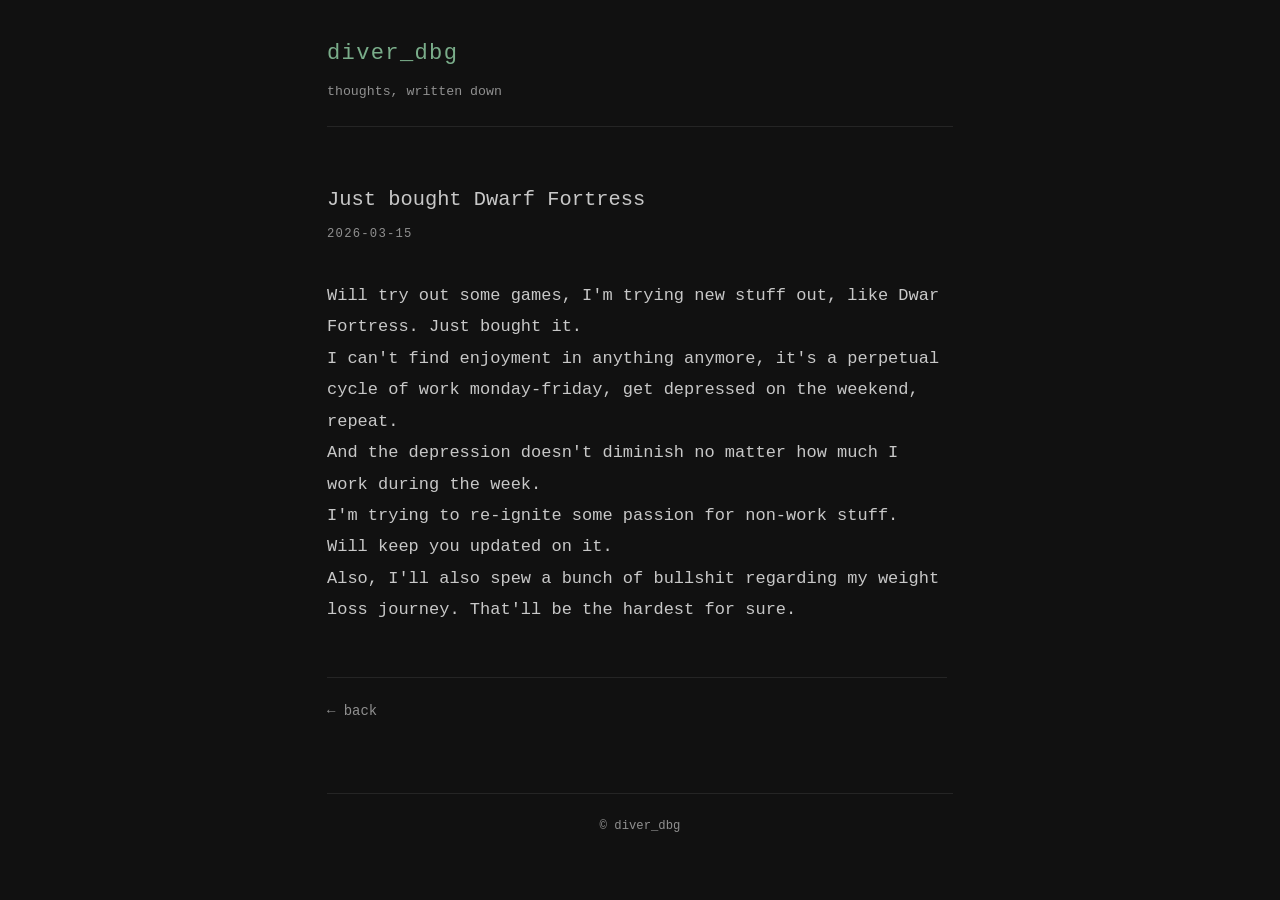
==== entries/2026-03-15-just-bought-dwarf-fortress.html @ 036aea5c "entry: 2026-03-15 — Just bought Dwarf Fortress" ====
<!DOCTYPE html>
<html lang="en">
<head>
  <meta charset="UTF-8">
  <meta name="viewport" content="width=device-width, initial-scale=1.0">
  <title>Just bought Dwarf Fortress — diver_dbg</title>
  <link rel="stylesheet" href="../style.css">
</head>
<body>

  <header>
    <a href="../index.html" class="blog-name">diver_dbg</a>
    <p class="blog-tagline">thoughts, written down</p>
  </header>

  <main>
    <article class="entry">
      <h1 class="entry-title">Just bought Dwarf Fortress</h1>
      <time class="entry-date">2026-03-15</time>
      <div class="entry-body">
        <p>Will try out some games, I&#x27;m trying new stuff out, like Dwar Fortress. Just bought it.<br>
I can&#x27;t find enjoyment in anything anymore, it&#x27;s a perpetual cycle of work monday-friday, get depressed on the weekend, repeat.<br>
And the depression doesn&#x27;t diminish no matter how much I work during the week.<br>
I&#x27;m trying to re-ignite some passion for non-work stuff.<br>
Will keep you updated on it.<br>
Also, I&#x27;ll also spew a bunch of bullshit regarding my weight loss journey. That&#x27;ll be the hardest for sure.</p>
      </div>
      <nav class="entry-nav">
        <a href="../index.html">← back</a>
      </nav>
    </article>
  </main>

  <footer>
    &copy; diver_dbg
  </footer>

</body>
</html>
---- style.css ----
*, *::before, *::after {
  box-sizing: border-box;
  margin: 0;
  padding: 0;
}

:root {
  --bg:      #111111;
  --surface: #1a1a1a;
  --text:    #c8c8c8;
  --muted:   #909090;
  --border:  #252525;
  --link:    #7aad8a;
  --accent:  #7aad8a;
}

html {
  font-size: 17px;
}

body {
  background-color: var(--bg);
  color: var(--text);
  font-family: Consolas, 'Cascadia Code', 'Courier New', monospace;
  line-height: 1.85;
  padding: 2rem 1rem;
  max-width: 660px;
  margin: 0 auto;
}

/* ── Header ── */

header {
  margin-bottom: 3.5rem;
  border-bottom: 1px solid var(--border);
  padding-bottom: 1.25rem;
}

.blog-name {
  display: block;
  font-size: 1.3rem;
  font-weight: normal;
  letter-spacing: 0.06em;
  color: var(--accent);
  text-decoration: none;
}

.blog-name:hover {
  color: var(--text);
}

.blog-tagline {
  font-size: 0.78rem;
  color: var(--muted);
  margin-top: 0.3rem;
}

/* ── Entry list (index) ── */

.entry-list {
  display: flex;
  flex-direction: column;
  gap: 2.5rem;
}

.entry-preview {
  border-bottom: 1px solid var(--border);
  padding-bottom: 2.5rem;
}

.entry-preview:last-child {
  border-bottom: none;
}

.entry-link {
  text-decoration: none;
  color: var(--text);
}

.entry-link:hover {
  color: var(--accent);
  text-decoration: underline;
  text-underline-offset: 3px;
}

/* ── Shared entry elements ── */

.entry-date {
  display: block;
  font-size: 0.72rem;
  letter-spacing: 0.1em;
  color: var(--muted);
  text-transform: uppercase;
  margin-bottom: 0.4rem;
}

.entry-title {
  font-size: 1rem;
  font-weight: normal;
  line-height: 1.5;
  margin-bottom: 0.6rem;
}

.entry-excerpt {
  font-size: 0.85rem;
  color: var(--muted);
  line-height: 1.75;
}

/* ── Single entry page ── */

.entry {
  max-width: 620px;
}

.entry > .entry-title {
  font-size: 1.2rem;
  line-height: 1.4;
  margin-bottom: 0.5rem;
  color: var(--text);
}

.entry > .entry-date {
  margin-bottom: 2rem;
}

.entry-body p {
  margin-bottom: 1.4rem;
}

.entry-body p:last-child {
  margin-bottom: 0;
}

.entry-nav {
  margin-top: 3rem;
  padding-top: 1.25rem;
  border-top: 1px solid var(--border);
  font-size: 0.82rem;
}

.entry-nav a {
  color: var(--muted);
  text-decoration: none;
}

.entry-nav a:hover {
  color: var(--text);
}

/* ── Footer ── */

footer {
  margin-top: 4rem;
  padding-top: 1.25rem;
  border-top: 1px solid var(--border);
  font-size: 0.72rem;
  color: var(--muted);
  text-align: center;
}

/* ── Empty state ── */

.empty-state {
  color: var(--muted);
  font-size: 0.88rem;
}
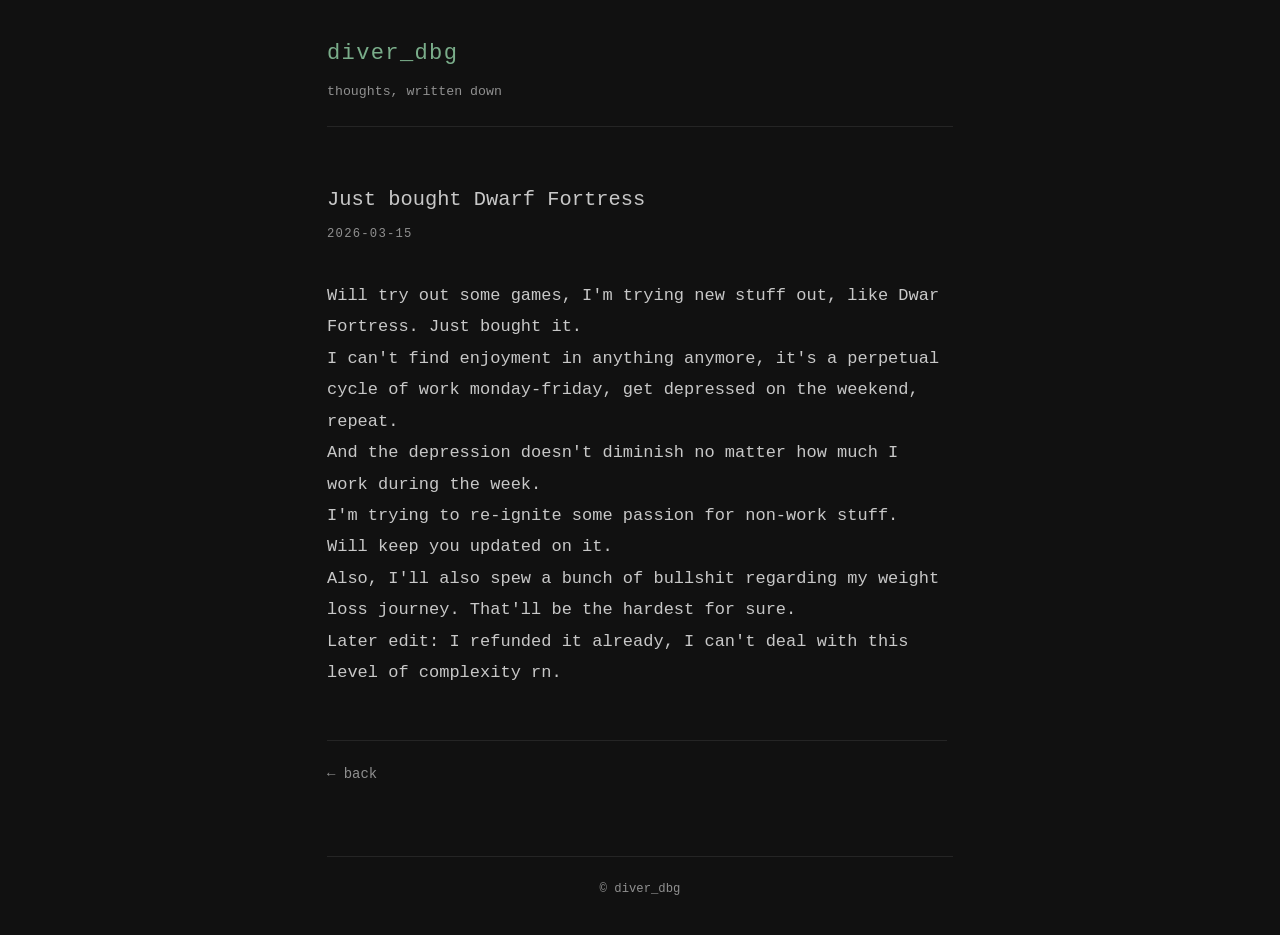
==== commit 91ca726c: "entry: update 2026-03-15 — just bought dwarf fortress" ====
--- a/entries/2026-03-15-just-bought-dwarf-fortress.html
+++ b/entries/2026-03-15-just-bought-dwarf-fortress.html
@@ -23,7 +23,8 @@
 And the depression doesn&#x27;t diminish no matter how much I work during the week.<br>
 I&#x27;m trying to re-ignite some passion for non-work stuff.<br>
 Will keep you updated on it.<br>
-Also, I&#x27;ll also spew a bunch of bullshit regarding my weight loss journey. That&#x27;ll be the hardest for sure.</p>
+Also, I&#x27;ll also spew a bunch of bullshit regarding my weight loss journey. That&#x27;ll be the hardest for sure.<br>
+Later edit: I refunded it already, I can't deal with this level of complexity rn.</p>
       </div>
       <nav class="entry-nav">
         <a href="../index.html">← back</a>
